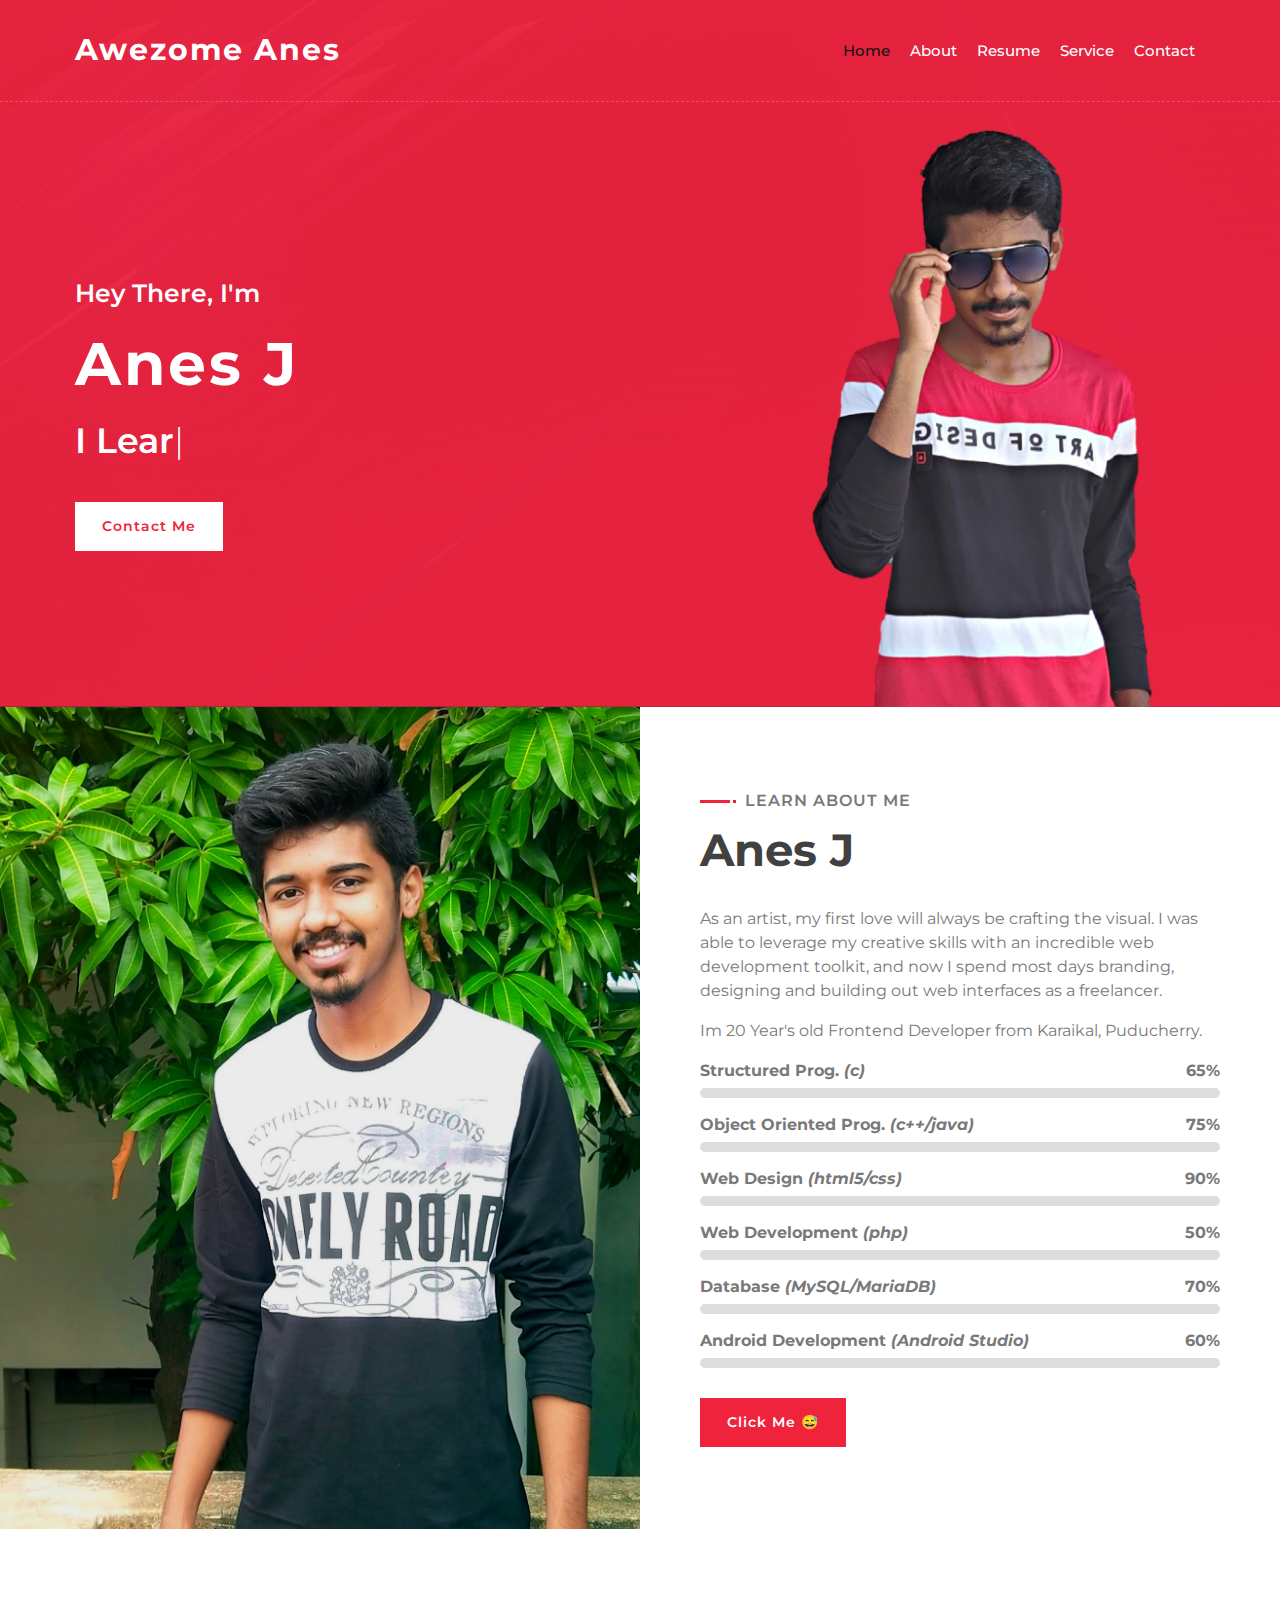
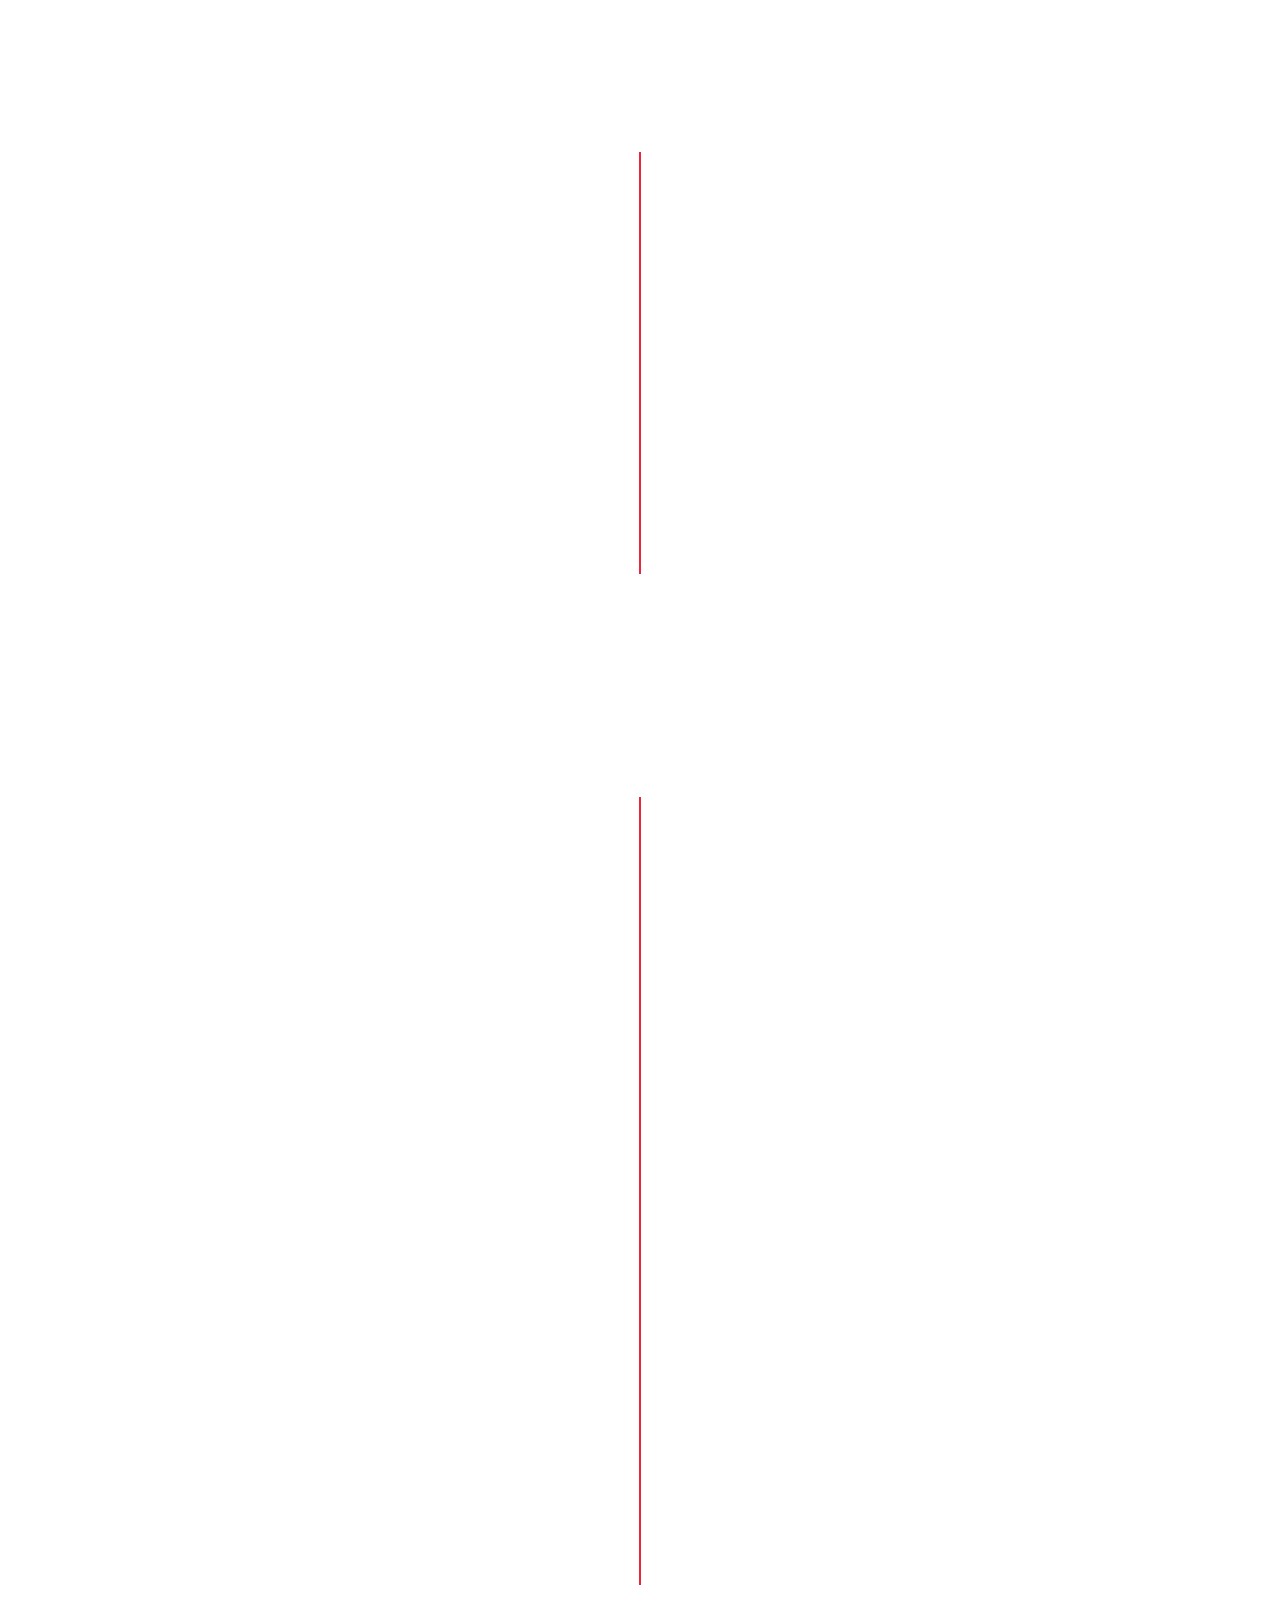
==== index.html @ 8fc1c8f7 "Add files via upload" ====
<!DOCTYPE html>
<html lang="en">
    <head>
        <meta charset="utf-8">
        <title>Anes J - PORTFOLIO WEBSITE</title>
        <meta content="width=device-width, initial-scale=1.0" name="viewport">
        <meta content="Free Website Template" name="keywords">
        <meta content="Free Website Template" name="description">

        <!-- Favicon -->
        <link href="img/favicon.ico" rel="icon">

        <!-- Google Font -->
        <link href="https://fonts.googleapis.com/css2?family=Montserrat:wght@300;400;500;600;700&display=swap" rel="stylesheet">

        <!-- CSS Libraries -->
        <link href="https://stackpath.bootstrapcdn.com/bootstrap/4.4.1/css/bootstrap.min.css" rel="stylesheet">
        <link href="https://cdnjs.cloudflare.com/ajax/libs/font-awesome/5.10.0/css/all.min.css" rel="stylesheet">
        <link href="lib/animate/animate.min.css" rel="stylesheet">
        <link href="lib/owlcarousel/assets/owl.carousel.min.css" rel="stylesheet">
        <link href="lib/lightbox/css/lightbox.min.css" rel="stylesheet">

        <!-- Template Stylesheet -->
        <link href="css/style.css" rel="stylesheet">
    </head>

    <body data-spy="scroll" data-target=".navbar" data-offset="51">
        <!-- Nav Bar Start -->
        <div class="navbar navbar-expand-lg bg-light navbar-light">
            <div class="container-fluid">
                <a href="index.html" class="navbar-brand">Awezome Anes</a>
                <button type="button" class="navbar-toggler" data-toggle="collapse" data-target="#navbarCollapse">
                    <span class="navbar-toggler-icon"></span>
                </button>

                <div class="collapse navbar-collapse justify-content-between" id="navbarCollapse">
                    <div class="navbar-nav ml-auto">
                        <a href="#home" class="nav-item nav-link active">Home</a>
                        <a href="#about" class="nav-item nav-link">About</a>
                        <a href="#experience" class="nav-item nav-link">Resume</a>
                        <a href="#service" class="nav-item nav-link">Service</a>
                        <a href="#contact" class="nav-item nav-link">Contact</a>
                    </div>
                </div>
            </div>
        </div>
        <!-- Nav Bar End -->


        <!-- Hero Start -->
        <div class="hero" id="home">
            <div class="container-fluid">
                <div class="row align-items-center">
                    <div class="col-sm-12 col-md-6">
                        <div class="hero-content">
                            <div class="hero-text">
                                <p>Hey There, I'm</p>
                                <h1>Anes J</h1>
                                <h2></h2>
                                <div class="typed-text">I Learn Stuff., I Design Stuff., I Code Stuff., I Develop Stuff.</div>
                            </div>
                            <div class="hero-btn">
                                <a class="btn" href="#contact">Contact Me</a>
                            </div>
                        </div>
                    </div>
                    <div class="col-sm-12 col-md-6 d-none d-md-block">
                        <div class="hero-image">
                            <img src="img/hero.png" alt="Hero Image">
                        </div>
                    </div>
                </div>
            </div>
        </div>
        <!-- Hero End -->


        <!-- About Start -->
        <div class="about wow fadeInUp" data-wow-delay="0.1s" id="about">
            <div class="container-fluid">
                <div class="row align-items-center">
                    <div class="col-lg-6">
                        <div class="about-img">
                            <img src="img/about.jpg" alt="Image">
                        </div>
                    </div>
                    <div class="col-lg-6">
                        <div class="about-content">
                            <div class="section-header text-left">
                                <p>Learn About Me</p>
                                <h2>Anes J</h2>
                            </div>
                            <div class="about-text">
                                <p>
                                    As an artist, my first love will always be crafting the visual. I was able to leverage my creative skills with an incredible web development toolkit, and now I spend most days branding, designing and building out web interfaces as a freelancer.
                                </p>
                                <p>Im 20 Year's old Frontend Developer from Karaikal, Puducherry.</p>
                                
                            </div>
                            <div class="skills">
                                <div class="skill-name">
                                    <p><b>Structured Prog. <i>(c)</i></p><p>65%</p></b>
                                </div>
                                <div class="progress">
                                    <div class="progress-bar" role="progressbar" aria-valuenow="65" aria-valuemin="0" aria-valuemax="100"></div>
                                </div>
                                <div class="skill-name">
                                    <p><b>Object Oriented Prog. <i>(c++/java)</i></p><p>75%</p></b>
                                </div>
                                <div class="progress">
                                    <div class="progress-bar" role="progressbar" aria-valuenow="75" aria-valuemin="0" aria-valuemax="100"></div>
                                </div>
                                <div class="skill-name">
                                    <p><b>Web Design <i>(html5/css)</i></p><p>90%</p></b>
                                </div>
                                <div class="progress">
                                    <div class="progress-bar" role="progressbar" aria-valuenow="90" aria-valuemin="0" aria-valuemax="100"></div>
                                </div>
                                <div class="skill-name">
                                    <p><b>Web Development <i>(php)</i></p><p>50%</p></b>
                                </div>
                                <div class="progress">
                                    <div class="progress-bar" role="progressbar" aria-valuenow="50" aria-valuemin="0" aria-valuemax="100"></div>
                                </div>
                                <div class="skill-name">
                                    <p><b>Database <i>(MySQL/MariaDB)</i></p><p>70%</p></b>
                                </div>
                                <div class="progress">
                                    <div class="progress-bar" role="progressbar" aria-valuenow="70" aria-valuemin="0" aria-valuemax="100"></div>
                                </div>
                                <div class="skill-name">
                                    <p><b>Android Development <i>(Android Studio)</i></p><p>60%</p></b>
                                </div>
                                <div class="progress">
                                    <div class="progress-bar" role="progressbar" aria-valuenow="60" aria-valuemin="0" aria-valuemax="100"></div>
                                </div>
                            </div>
                            <a class="btn" href="robot.html" target="_blank">Click Me 😅</a>
                        </div>
                    </div>
                </div>
            </div>
        </div>
        <!-- About End -->
        
         <!-- Experience Start -->
        <div class="experience" id="experience">
            <div class="container">
                <header class="section-header text-center wow zoomIn" data-wow-delay="0.1s">
                    <p>My Resume</p>
                    <h2>Educational Details</h2>
                </header>
                <div class="timeline">
                    <div class="timeline-item left wow slideInLeft" data-wow-delay="0.1s">
                        <div class="timeline-text">
                            <div class="timeline-date">2020 - Present</div>
                            <h2>B.Tech in Computer Science</h2>
                            <h4>PUDUCHERRY TECHNOLOGICAL UNIVERSITY</h4>
                        </div>
                    </div>
                    <div class="timeline-item right wow slideInRight" data-wow-delay="0.1s">
                        <div class="timeline-text">
                            <div class="timeline-date">2017 - 2020</div>
                            <h2>Diploma in Computer Engineering</h2>
                            <h4>KARAIKAL POLYTECHNIC COLLEGE</h4>
                        </div>
                    </div>
                    <div class="timeline-item left wow slideInLeft" data-wow-delay="0.1s">
                        <div class="timeline-text">
                            <div class="timeline-date">2016 - 2017</div>
                            <h2>SSLC</h2>
                            <h4>ST.MARY'S HER. SEC. SCHOOL</h4>
                        </div>
                    </div>
                </div>
            </div>
        </div>
        <!-- Job Experience End -->
        
                 <!-- Experience Start -->
        <div class="experience" id="experience">
            <div class="container">
                <header class="section-header text-center wow zoomIn" data-wow-delay="0.1s">
                    <p>My Projects</p>
                    <h2>Project Details</h2>
                </header>
                <div class="timeline">
                    <div class="timeline-item left wow slideInLeft" data-wow-delay="0.1s">
                        <div class="timeline-text">
                            <div class="timeline-date">2021 - 2021</div>
                            <h2>Online Gaming Website</h2>
                            <h4>During Semester Leave</h4>
                            <p>
                                I Created a simple Online Gaming Website using html and css.<br>
                                <a href="https://anes-awesome.github.io/Online-Gaming-Website/" target="_blank">Click Here to see Website.</a>
                            </p>
                        </div>
                    </div>
                    <div class="timeline-item right wow slideInRight" data-wow-delay="0.1s">
                        <div class="timeline-text">
                            <div class="timeline-date">2020 - 2020</div>
                            <h2>Portfolio Website</h2>
                            <h4>During Lockdown</h4>
                            <p>
                                I Created my first portfolio website during Covid Pandemic.<br>
                                <a href="https://anes-awesome.github.io/My-Webpage/index.html" target="_blank">Click Here to see Website.</a>
                            </p>
                        </div>
                    </div>
                    <div class="timeline-item left wow slideInLeft" data-wow-delay="0.1s">
                        <div class="timeline-text">
                            <div class="timeline-date">2019 - 2020</div>
                            <h2>School Website</h2>
                            <h4>Mini Project</h4>
                            <p>
                                I Created a Simple School Website for my Diploma Mini Project using html and css. 
                            </p>
                        </div>
                    </div>
                    <div class="timeline-item right wow slideInRight" data-wow-delay="0.1s">
                        <div class="timeline-text">
                            <div class="timeline-date">2017 - 2020</div>
                            <h2>SSL Certificate Sign using Blockchain</h2>
                            <h4>At KARAIKAL POLYTECHNIC COLLEGE</h4>
                            <p>
                                Diploma Final year project based on Blockchain
                            </p>
                        </div>
                    </div>
                </div>
            </div>
        </div>
        <!-- Job Experience End -->

        
        <!-- Service Start -->
        <div class="service" id="service">
            <div class="container">
                <div class="section-header text-center wow zoomIn" data-wow-delay="0.1s">
                    <p>I Have Worked in..</p>
                    <h2>Awesome Quality Services</h2>
                </div>
                <div class="row">
                    <div class="col-lg-6 wow fadeInUp" data-wow-delay="0.0s">
                        <div class="service-item">
                            <div class="service-icon">
                                <i class="fa fa-code"></i>
                            </div>
                            <div class="service-text">
                                <h3>C/C++</h3>
                            </div>
                        </div>
                    </div>
                    <div class="col-lg-6 wow fadeInUp" data-wow-delay="0.2s">
                        <div class="service-item">
                            <div class="service-icon">
                                <i class="fab fa-java"></i>
                            </div>
                            <div class="service-text">
                                <h3>Java</h3>
                            </div>
                        </div>
                    </div>
                    <div class="col-lg-6 wow fadeInUp" data-wow-delay="0.2s">
                        <div class="service-item">
                            <div class="service-icon">
                                <i class="fa fa-hashtag"></i>
                            </div>
                            <div class="service-text">
                                <h3>C Sharp</h3>
                            </div>
                        </div>
                    </div>
                    <div class="col-lg-6 wow fadeInUp" data-wow-delay="0.4s">
                        <div class="service-item">
                            <div class="service-icon">
                                <i class="fa fa-database"></i>
                            </div>
                            <div class="service-text">
                                <h3>MySQL</h3>
                            </div>
                        </div>
                    </div>
                    <div class="col-lg-6 wow fadeInUp" data-wow-delay="0.4s">
                        <div class="service-item">
                            <div class="service-icon">
                                <i class="fab fa-android"></i>
                            </div>
                            <div class="service-text">
                                <h3>Android Development</h3>
                            </div>
                        </div>
                    </div>
                    <div class="col-lg-6 wow fadeInUp" data-wow-delay="0.6s">
                        <div class="service-item">
                            <div class="service-icon">
                                <i class="fab fa-html5"></i>
                            </div>
                            <div class="service-text">
                                <h3>Web Development</h3>
                            </div>
                        </div>
                    </div>
                </div>
            </div>
        </div>
        <!-- Service End -->
      
        <!-- Contact Start -->
        <div class="contact wow fadeInUp" data-wow-delay="0.1s" id="contact">
            <div class="container-fluid">
                <div class="container">
                    <div class="row align-items-center">
                        <div class="col-md-4">
                            <div class="map-wrapper">
                                <iframe class="googlemap" src="https://www.google.com/maps/embed?pb=!1m21!1m12!1m3!1d837.8532535887773!2d79.83852133126068!3d10.915434802701553!2m3!1f0!2f0!3f0!3m2!1i1024!2i768!4f13.1!4m6!3e0!4m0!4m3!3m2!1d10.9154507!2d79.83875429999999!5e1!3m2!1sen!2sin!4v1632735201794!5m2!1sen!2sin" width="700" height="400" style="border:0;" allowfullscreen="" loading="lazy"></iframe></div>
                            </div>
                        <div class="col-md-8">
                            <div class="contact-form">
                                <div id="success"></div>
                                <form action="https://formspree.io/f/mjvjzvpr" method="POST" name="sentMessage" id="contactForm" novalidate="novalidate">
                                    <div class="control-group">
                                        <input type="text" class="form-control" id="name" placeholder="Your Name" required="required" data-validation-required-message="Please enter your name" />
                                        <p class="help-block"></p>
                                    </div>
                                    <div class="control-group">
                                        <input type="email" name="_replyto" class="form-control" id="email" placeholder="Your Email" required="required" data-validation-required-message="Please enter your email" />
                                        <p class="help-block"></p>
                                    </div>
                                    <div class="control-group">
                                        <input type="text" class="form-control" id="subject" placeholder="Subject" required="required" data-validation-required-message="Please enter a subject" />
                                        <p class="help-block"></p>
                                    </div>
                                    <div class="control-group">
                                        <textarea class="form-control" name="message" id="message" placeholder="Message" required="required" data-validation-required-message="Please enter your message"></textarea>
                                        <p class="help-block"></p>
                                    </div>
                                    <div>
                                        <button class="btn" type="submit" id="sendMessageButton" onclick="myFunction()">Send Message</button>

                                    </div>
                                </form>
                            </div>
                        </div>
                    </div>
                </div>
            </div>
        </div>
        <!-- Contact End -->

        <!-- Footer Start -->
        <div class="footer wow fadeIn" data-wow-delay="0.3s">
            <div class="container-fluid">
                <div class="container">
                    <div class="footer-info">
                        <h2>Anes J</h2>
                        <h3>Karaikal, Puducherry UT, India</h3>
                        <div class="footer-menu">
                            <p>+91 70948 81039</p>
                            <p>AnesJ.Dev@gmail.com</p>
                        </div>
                        <div class="footer-social">
                            <a href="mailto:anesj.dev@gmail.com"><i class="fab fa-google"></i></a>
                            <a href="https://www.instagram.com/_awesome_anas_/?hl=en"><i class="fab fa-instagram"></i></a>
                            <a href="https://www.linkedin.com/in/anes-j-1259301a7/"><i class="fab fa-linkedin-in"></i></a>
                            <a href="https://github.com/anes-awesome"><i class="fab fa-github"></i></a>
                            <br>
                            <br>
                            <br>
                        </div>
                    </div>
                </div>
            </div>
        </div>
        <!-- Footer End -->
        
        
        <!-- Back to top button -->
        <a href="#" class="btn back-to-top"><i class="fa fa-chevron-up"></i></a>
        
        
        <!-- Pre Loader -->
        <div id="loader" class="show">
            <div class="loader"></div>
        </div>

        
        <!-- JavaScript Libraries -->
        <script src="https://code.jquery.com/jquery-3.4.1.min.js"></script>
        <script src="https://stackpath.bootstrapcdn.com/bootstrap/4.4.1/js/bootstrap.bundle.min.js"></script>
        <script src="lib/easing/easing.min.js"></script>
        <script src="lib/wow/wow.min.js"></script>
        <script src="lib/waypoints/waypoints.min.js"></script>
        <script src="lib/typed/typed.min.js"></script>
        <script src="lib/owlcarousel/owl.carousel.min.js"></script>
        <script src="lib/isotope/isotope.pkgd.min.js"></script>
        <script src="lib/lightbox/js/lightbox.min.js"></script>
        
        <!-- Contact Javascript File -->
        <script src="mail/jqBootstrapValidation.min.js"></script>
        <script src="mail/contact.js"></script>

        <!-- Template Javascript -->
        <script src="js/main.js"></script>

        <!-- Chatbot Javascript -->
        <script type='text/javascript'>
        (function(I, L, T, i, c, k, s) {if(I.iticks) return;I.iticks = {host:c, settings:s, clientId:k, cdn:L, queue:[]};var h = T.head || T.documentElement;var e = T.createElement(i);var l = I.location;e.async = true;e.src = (L||c)+'/client/inject-v2.min.js';h.insertBefore(e, h.firstChild);I.iticks.call = function(a, b) {I.iticks.queue.push([a, b]);};})(window, 'https://cdn.intelliticks.com/prod/common', document, 'script', 'https://app.intelliticks.com', 'Mnft92Z3Lfpn2cMKW_c', {});
        </script>


        <script>
            function myFunction() {
                alert("Form Submitted Successfully...;)");
            }
        </script>
                    
    </body>
</html>
---- css/style.css ----
/*******************************/
/********* General CSS *********/
/*******************************/
body {
    color: #797979;
    background: #ffffff;
    font-family: 'Montserrat', sans-serif;
}

h1,
h2, 
h3, 
h4,
h5, 
h6 {
    color: #414141;
}

a {
    color: #313131;
    transition: .3s;
}

a:hover,
a:active,
a:focus {
    color: #EF233C;
    outline: none;
    text-decoration: none;
}

.btn:focus,
.form-control:focus {
    box-shadow: none;
}

.container-fluid {
    max-width: 1366px;
}

.btn {
    padding: 12px 25px;
    font-size: 14px;
    font-weight: 600;
    letter-spacing: 1px;
    color: #ffffff;
    background: #EF233C;
    border: 2px solid transparent;
    border-radius: 0;
    box-shadow: inset 0 0 0 50px #EF233C;
    transition: ease-out 0.3s;
    -webkit-transition: ease-out 0.3s;
    -moz-transition: ease-out 0.3s;
}

.btn:hover {
    color: #EF233C;
    background: transparent;
    box-shadow: inset 0 0 0 0 #EF233C;
    border-color: #EF233C;
}

#loader {
    position: fixed;
    top: 0;
    right: 0;
    bottom: 0;
    left: 0;
    display: flex;
    align-items: center;
    justify-content: center;
    background: #ffffff;
    opacity: 0;
    visibility: hidden;
    -webkit-transition: opacity .3s ease-out, visibility 0s linear .3s;
    -o-transition: opacity .3s ease-out, visibility 0s linear .3s;
    transition: opacity .3s ease-out, visibility 0s linear .3s;
    z-index: 999;
}

#loader.show {
    -webkit-transition: opacity .6s ease-out, visibility 0s linear 0s;
    -o-transition: opacity .6s ease-out, visibility 0s linear 0s;
    transition: opacity .6s ease-out, visibility 0s linear 0s;
    visibility: visible;
    opacity: 1;
}

#loader .loader {
    position: relative;
    width: 45px;
    height: 45px;
    border: 5px solid #dddddd;
    border-top: 5px solid #EF233C;
    border-radius: 50%;
    -webkit-animation: spin 2s linear infinite;
    animation: spin 2s linear infinite;
}

@-webkit-keyframes spin {
    0% { -webkit-transform: rotate(0deg); }
    100% { -webkit-transform: rotate(360deg); }
}

@keyframes spin {
    0% { transform: rotate(0deg); }
    100% { transform: rotate(360deg); }
}

.back-to-top {
    position: fixed;
    display: none;
    width: 44px;
    height: 44px;
    padding: 8px 0;
    text-align: center;
    line-height: 1;
    font-size: 22px;
    right: 15px;
    bottom: 15px;
    z-index: 9;
}

.back-to-top i {
    color: #ffffff;
}

.back-to-top:hover i {
    color: #414141;
}


/**********************************/
/*********** Nav Bar CSS **********/
/**********************************/
.navbar {
    position: relative;
    transition: .5s;
    z-index: 999;
}

.navbar.nav-sticky {
    position: fixed;
    top: 0;
    width: 100%;
    box-shadow: 0 2px 5px rgba(0, 0, 0, .3);
}

.navbar .navbar-brand {
    margin: 0;
    font-size: 30px;
    line-height: 0px;
    font-weight: 700;
    letter-spacing: 2px;
    transition: .5s;
    
}

.navbar .navbar-brand img {
    max-width: 100%;
    max-height: 40px;
}

.navbar .dropdown-menu {
    margin-top: 0;
    border: 0;
    border-radius: 0;
    background: #f8f9fa;
}

@media (min-width: 992px) {
    .navbar {
        position: absolute;
        width: 100%;
        padding: 30px 60px;
        background: transparent !important;
        border-bottom: 1px dashed rgba(256, 256, 256, .2);
        z-index: 9;
    }
    
    .navbar.nav-sticky {
        padding: 10px 60px;
        background: #ffffff !important;
    }
    
    .navbar .navbar-brand {
        color: #ffffff;
    }
    
    .navbar.nav-sticky .navbar-brand {
        color: #EF233C;
    }

    .navbar-light .navbar-nav .nav-link,
    .navbar-light .navbar-nav .nav-link:focus {
        padding: 10px 10px 8px 10px;
        color: #ffffff;
        font-size: 15px;
        font-weight: 500;
    }
    
    .navbar-light.nav-sticky .navbar-nav .nav-link,
    .navbar-light.nav-sticky .navbar-nav .nav-link:focus {
        color: #414141;
    }

    .navbar-light .navbar-nav .nav-link:hover,
    .navbar-light .navbar-nav .nav-link.active {
        color: #111111;
    }
    
    .navbar-light.nav-sticky .navbar-nav .nav-link:hover,
    .navbar-light.nav-sticky .navbar-nav .nav-link.active {
        color: #EF233C;
    }
}

@media (max-width: 991.98px) {   
    .navbar {
        padding: 15px;
        background: #ffffff !important;
    }
    
    .navbar .navbar-brand {
        color: #EF233C;
    }
    
    .navbar .navbar-nav {
        margin-top: 15px;
    }
    
    .navbar a.nav-link {
        padding: 5px;
    }
    
    .navbar .dropdown-menu {
        box-shadow: none;
    }
}


/*******************************/
/********** Hero CSS ***********/
/*******************************/
.hero {
    position: relative;
    width: 100%;
    margin-bottom: 45px;
    padding: 120px 0 0 0;
    overflow: hidden;
    background: linear-gradient(rgba(239, 35, 60, .95), rgba(239, 35, 60, .95)), url(../img/hero-bg.jpg);
    background-position: center;
    background-repeat: no-repeat;
    background-size: cover;
}

.hero .container-fluid {
    padding: 0;
}

.hero .hero-image {
    position: relative;
    text-align: right;
    padding-right: 75px;
}

.hero .hero-image img {
    max-width: 80%;
    max-height: 80%;
}

.hero .hero-content {
    position: relative;
    padding-left: 75px;
    display: flex;
    align-items: flex-start;
    justify-content: center;
    flex-direction: column;
}

.hero .hero-text p {
    color: #ffffff;
    font-size: 25px;
    font-weight: 600;
    margin-bottom: 15px;
}

.hero .hero-text h1 {
    color: #ffffff;
    font-size: 60px;
    font-weight: 700;
    letter-spacing: 3px;
    margin-bottom: 15px;
}

.hero .hero-text h2 {
    display: inline-block;
    margin: 0;
    height: 35px;
    color: #ffffff;
    font-size: 35px;
    font-weight: 600;
}

.hero .hero-text .typed-text {
    display: none;
}

.hero .hero-text .typed-cursor {
    font-size: 35px;
    font-weight: 300;
    color: #ffffff;
}

.hero .hero-btn .btn {
    margin-top: 35px;
    color: #EF233C;
    background: #ffffff;
    box-shadow: inset 0 0 0 50px #ffffff;
}

.hero .hero-btn .btn:hover {
    color: #ffffff;
    background: transparent;
    box-shadow: inset 0 0 0 0 #ffffff;
    border-color: #ffffff;
}

.hero .hero-btn .btn:first-child {
    margin-right: 10px;
}

@media (max-width: 991.98px) {
    .hero {
        padding-top: 60px;
    }
    
    .hero .hero-content {
        padding: 0 15px;
    }
    
    .hero .hero-text p {
        font-size: 20px;
    }
    
    .hero .hero-text h1 {
        font-size: 45px;
    }
    
    .hero .hero-text h2 {
        font-size: 25px;
        height: 25px;
    }
    
    .hero .hero-btn .btn {
        padding: 12px 30px;
        letter-spacing: 1px;
    }
}

@media (max-width: 767.98px) {
    .hero {
        padding-top: 60px;
        padding-bottom: 60px;
    }
    
    .hero,
    .hero .hero-text,
    .hero .hero-btn {
        width: 100%;
        text-align: center;
    }
    
    .hero .hero-text p {
        font-size: 18px;
    }
    
    .hero .hero-text h1 {
        font-size: 35px;
    }
    
    .hero .hero-text h2 {
        font-size: 22px;
        height: 22px;
    }
    
    .hero .hero-btn .btn {
        padding: 10px 15px;
        letter-spacing: 1px;
    }
}

@media (max-width: 575.98px) {
    .hero .hero-text p {
        font-size: 16px;
    }
    
    .hero .hero-text h1 {
        font-size: 30px;
    }
    
    .hero .hero-text h2 {
        font-size: 18px;
        height: 18px;
    }
    
    .hero .hero-btn .btn {
        padding: 8px 10px;
        letter-spacing: 0;
    }
}


/*******************************/
/******* Section Header ********/
/*******************************/
.section-header {
    position: relative;
    margin-bottom: 45px;
}

.section-header p {
    display: inline-block;
    margin: 0 30px;
    margin-bottom: 10px;
    padding-left: 15px;
    position: relative;
    font-size: 16px;
    font-weight: 600;
    letter-spacing: 1px;
    text-transform: uppercase;
    background: #ffffff;
}

.section-header p::before {
    position: absolute;
    content: "";
    height: 3px;
    top: 11px;
    right: 0;
    left: -30px;
    background: #EF233C;
    z-index: -1;
}

.section-header p::after {
    position: absolute;
    content: "";
    width: 3px;
    height: 3px;
    top: 11px;
    left: 3px;
    background: #EF233C;
    z-index: 1;
}

.section-header h2 {
    margin: 0;
    position: relative;
    font-size: 45px;
    font-weight: 700;
}

@media (max-width: 767.98px) {
    .section-header h2 {
        font-size: 30px;
    }
}


/*******************************/
/********** About CSS **********/
/*******************************/
.about {
    position: relative;
    width: 100%;
    margin: -45px 0 45px 0;
}

.about .col-lg-6 {
    padding: 0;
}

.about .section-header {
    margin-bottom: 30px;
}

.about .about-img {
    position: relative;
    height: 100%;
}

.about .about-img img {
    position: relative;
    width: 100%;
    height: 100%;
    object-fit: cover;
}

.about .about-content {
    padding: 0 60px;
}

.about .about-text p {
    font-size: 16px;
}

.about .skills {
    margin-bottom: 30px;
}

.about .skill-name {
    margin-top: 15px;
}

.about .skill-name p {
    display: inline-block;
    margin-bottom: 5px;
    font-size: 16px;
    font-weight: 400;
}

.about .skill-name p:last-child {
    float: right;
}

.about .progress {
    height: 10px;
    border-radius: 10px;
    background: #dddddd;
}

.about .progress .progress-bar {
    width: 0px;
    background: #EF233C;
    border-radius: 10px;
    transition: 2s;
}

.about .about-text a.btn {
    margin-top: 15px;
}

@media (max-width: 991.98px) {
    .about .about-content {
        padding: 45px 15px 0 15px;
    }
}


/*******************************/
/******* Experience CSS ********/
/*******************************/
.experience {
    position: relative;
    padding: 45px 0 15px 0;
}

.experience .timeline {
    position: relative;
    width: 100%;
}

.experience .timeline::after {
    content: '';
    position: absolute;
    width: 2px;
    background: #EF233C;
    top: 0;
    bottom: 0;
    left: 50%;
    margin-left: -1px;
}

.experience .timeline .timeline-item {
    position: relative;
    background: inherit;
    width: 50%;
    margin-bottom: 30px;
}

.experience .timeline .timeline-item.left {
    left: 0;
    padding-right: 30px;
}

.experience .timeline .timeline-item.right {
    left: 50%;
    padding-left: 30px;
}

.experience .timeline .timeline-item::after {
    content: '';
    position: absolute;
    width: 16px;
    height: 16px;
    top: 48px;
    right: -8px;
    background: #ffffff;
    border: 2px solid #EF233C;
    border-radius: 16px;
    z-index: 1;
}

.experience .timeline .timeline-item.right::after {
    left: -8px;
}

.experience .timeline .timeline-item::before {
  content: '';
  position: absolute;
  width: 0;
  height: 0;
  top: 46px;
  right: 10px;
  z-index: 1;
  border: 10px solid;
  border-color: transparent transparent transparent #dddddd;
}

.experience .timeline .timeline-item.right::before {
  left: 10px;
  border-color: transparent #dddddd transparent transparent;
}

.experience .timeline .timeline-date {
    position: absolute;
    width: 100%;
    top: 44px;
    font-size: 16px;
    font-weight: 600;
    color: #EF233C;
    text-transform: uppercase;
    letter-spacing: 1px;
    z-index: 1;
}

.experience .timeline .timeline-item.left .timeline-date {
    text-align: left;
    left: calc(100% + 55px);
}

.experience .timeline .timeline-item.right .timeline-date {
    text-align: right;
    right: calc(100% + 55px);
}

.experience .timeline .timeline-text {
    padding: 30px;
    background: #ffffff;
    position: relative;
    border-right: 5px solid #dddddd;
    box-shadow: 0 0 60px rgba(0, 0, 0, .08);
}

.experience .timeline .timeline-item.right .timeline-text {
    border-right: none;
    border-left: 5px solid #dddddd;
}

.experience .timeline .timeline-text h2 {
    margin: 0 0 5px 0;
    font-size: 22px;
    font-weight: 600;
}

.experience .timeline .timeline-text h4 {
    margin: 0 0 10px 0;
    font-size: 16px;
    font-style: italic;
    font-weight: 400;
}

.experience .timeline .timeline-text p {
    margin: 0;
    font-size: 16px;
}

@media (max-width: 767.98px) {
    .experience .timeline::after {
        left: 8px;
    }

    .experience .timeline .timeline-item {
        width: 100%;
        padding-left: 38px;
    }
    
    .experience .timeline .timeline-item.left {
        padding-right: 0;
    }
    
    .experience .timeline .timeline-item.right {
        left: 0%;
        padding-left: 38px;
    }

    .experience .timeline .timeline-item.left::after, 
    .experience .timeline .timeline-item.right::after {
        left: 0;
    }
    
    .experience .timeline .timeline-item.left::before,
    .experience .timeline .timeline-item.right::before {
        left: 18px;
        border-color: transparent #dddddd transparent transparent;
    }
    
    .experience .timeline .timeline-item.left .timeline-date,
    .experience .timeline .timeline-item.right .timeline-date {
        position: relative;
        top: 0;
        right: auto;
        left: 0;
        text-align: left;
        margin-bottom: 10px;
    }
    
    .experience .timeline .timeline-item.left .timeline-text,
    .experience .timeline .timeline-item.right .timeline-text {
        border-right: none;
        border-left: 5px solid #dddddd;
    }
}


/*******************************/
/********* Service CSS *********/
/*******************************/
.service {
    position: relative;
    width: 100%;
    padding: 45px 0 15px 0;
}

.service .service-item {
    position: relative;
    margin-bottom: 30px;
    display: flex;
    align-items: center;
    box-shadow: inset 0 0 0 0 transparent;
    transition: ease-out 0.5s;
}

.service .service-item:hover {
    box-shadow: inset 800px 0 0 0 #EF233C;
}

.service .service-icon {
    position: relative;
    width: 150px;
    min-height: 150px;
    display: flex;
    align-items: center;
    justify-content: center;
    border: 1px solid #EF233C;
    background: #ffffff;
}

.service .service-icon i {
    position: relative;
    font-size: 60px;
    color: #EF233C;
    transition: .3s;
}

.service .service-item:hover i {
    font-size: 75px;
}

.service .service-text {
    position: relative;
    width: calc(100% - 120px);
    padding: 0 30px;
}

.service .service-text h3 {
    margin-bottom: 10px;
    font-size: 20px;
    font-weight: 600;
    transition: 1s;
}

.service .service-text p {
    margin: 0;
    font-size: 16px;
    transition: 1s;
}

.service .service-item:hover .service-text h3,
.service .service-item:hover .service-text p {
    color: #ffffff;
}

@media (max-width: 575.98px) {
    .service .service-text h3 {
        font-size: 16px;
        margin-bottom: 5px;
    }
    
    .service .service-text p {
        font-size: 14px;
    }
}


/*******************************/
/********* Banner CSS **********/
/*******************************/
.banner {
    position: relative;
    width: 100%;
    margin: 45px 0;
    padding: 90px 0;
    background: #ffffff;
}

.banner .container {
    max-width: 750px;
    text-align: center;
}

.banner .section-header {
    margin-bottom: 20px;
}

.banner .section-header p {
    color: #414141;
    background: transparent;
}

.banner .section-header p::after {
    display: none;
}

.banner .section-header h2 {
    color: #ffffff;
}

.banner .section-header h2 span {
    color: #414141;
    font-size: 50px;
}

.banner .banner-text p {
    font-size: 18px;
    color: #ffffff;
}

.banner .banner-text .btn {
    margin-top: 15px;
    color: #EF233C;
    background: #ffffff;
    box-shadow: inset 0 0 0 50px #ffffff;
}

.banner .banner-text .btn:hover {
    color: #ffffff;
    background: transparent;
    box-shadow: inset 0 0 0 0 #ffffff;
    border-color: #ffffff;
}


/*******************************/
/********* Contact CSS *********/
/*******************************/
.contact {
    position: relative;
    width: 100%;
    margin: 45px 0;
    background: #EF233C;
}

.contact .container-fluid {
    background: left center no-repeat;
    background-size: contain;
}

.map-wrapper{
    max-width: 700px;
    padding-top: 90px;
    padding-bottom: 90px;
}

.googlemap{
    width: 100%;
}

.contact .contact-form {
    position: relative;
    padding: 90px 90px 90px 45px;
    background: #EF233C;
}

.contact .contact-form input {
    color: #ffffff;
    padding: 15px 0;
    background: none;
    border-radius: 0;
    border: none;
    border-bottom: 1px solid rgba(256, 256, 256, .5);
}

.contact .contact-form textarea {
    color: #ffffff;
    height: 90px;
    padding: 15px 0;
    background: none;
    border-radius: 0;
    border: none;
    border-bottom: 1px solid rgba(256, 256, 256, .5);
}

.contact .contact-form .form-control::placeholder {
    color: #ffffff;
    opacity: 1;
}

.contact .contact-form .form-control:-ms-input-placeholder,
.contact .contact-form .form-control::-ms-input-placeholder {
    color: #ffffff;
}

.contact .contact-form .btn {
    margin-top: 35px;
    color: #EF233C;
    background: #ffffff;
    box-shadow: inset 0 0 0 50px #ffffff;
}

.contact .contact-form .btn:hover {
    color: #ffffff;
    background: transparent;
    box-shadow: inset 0 0 0 0 #ffffff;
    border-color: #ffffff;
}

.contact .help-block ul {
    margin: 0;
    padding: 0;
    list-style-type: none;
    font-size: 14px;
    font-style: italic;
    color: #ffffff;
}

@media (max-width: 767.98px) {
    .contact .container-fluid {
        background: none;
    }
    
    .contact .contact-form {
        padding: 90px 0;
    }
}


/*******************************/
/********* Footer CSS **********/
/*******************************/
.footer {
    position: relative;
    margin-top: 45px;
    background: #EF233C;
}

.footer .container-fluid {
    padding: 60px 0 0 0;
}

.footer .footer-info {
    position: relative;
    width: 100%;
    text-align: center;
}

.footer .footer-info h2 {
    margin-bottom: 20px;
    font-size: 30px;
    font-weight: 700;
    color: #ffffff;
}

.footer .footer-info h3 {
    margin-bottom: 25px;
    font-size: 22px;
    font-weight: 600;
    color: #ffffff;
}

.footer .footer-menu {
    width: 100%;
    justify-content: center;
}

.footer .footer-menu p {
    color: #ffffff;
    font-size: 22px;
    font-weight: 600;
    line-height: 20px;
    padding: 0 15px;;
}

.footer .footer-menu p:last-child {
    border: none;
}

.footer .footer-social {
    position: relative;
    margin-top: 15px;
}

.footer .footer-social a {
    display: inline-block;
}

.footer .footer-social a i {
    margin-right: 15px;
    font-size: 20px;
    color: #ffffff;
    transition: .3s;
}

.footer .footer-social a:last-child i {
    margin: 0;
}

.footer .footer-social a:hover i {
    color: #414141;
}

.footer .copyright {
    position: relative;
    text-align: center;
    margin-top: 30px;
    padding-top: 25px;
    padding-bottom: 25px;
}

.footer .copyright::before {
    position: absolute;
    content: "";
    width: 50%;
    height: 1px;
    top: 0;
    left: 25%;
    background: rgba(256, 256, 256, .2);
}

.footer .copyright p {
    margin: 0;
    color: #ffffff;
}

.footer .copyright .col-md-6:last-child p {
    text-align: right;
}

.footer .copyright p a {
    color: #ffffff;
    font-weight: 600;
}

.footer .copyright p a:hover {
    color: #414141;
}

@media (max-width: 575.98px) {
    .footer .footer-info h2 {
        margin-bottom: 20px;
        font-size: 20px;
        font-weight: 600;
    }

    .footer .footer-info h3 {
        margin-bottom: 20px;
        font-size: 16px;
    }

    .footer .footer-menu p {
        font-size: 16px;
        line-height: 16px;
        padding: 0 5px;
    }
}
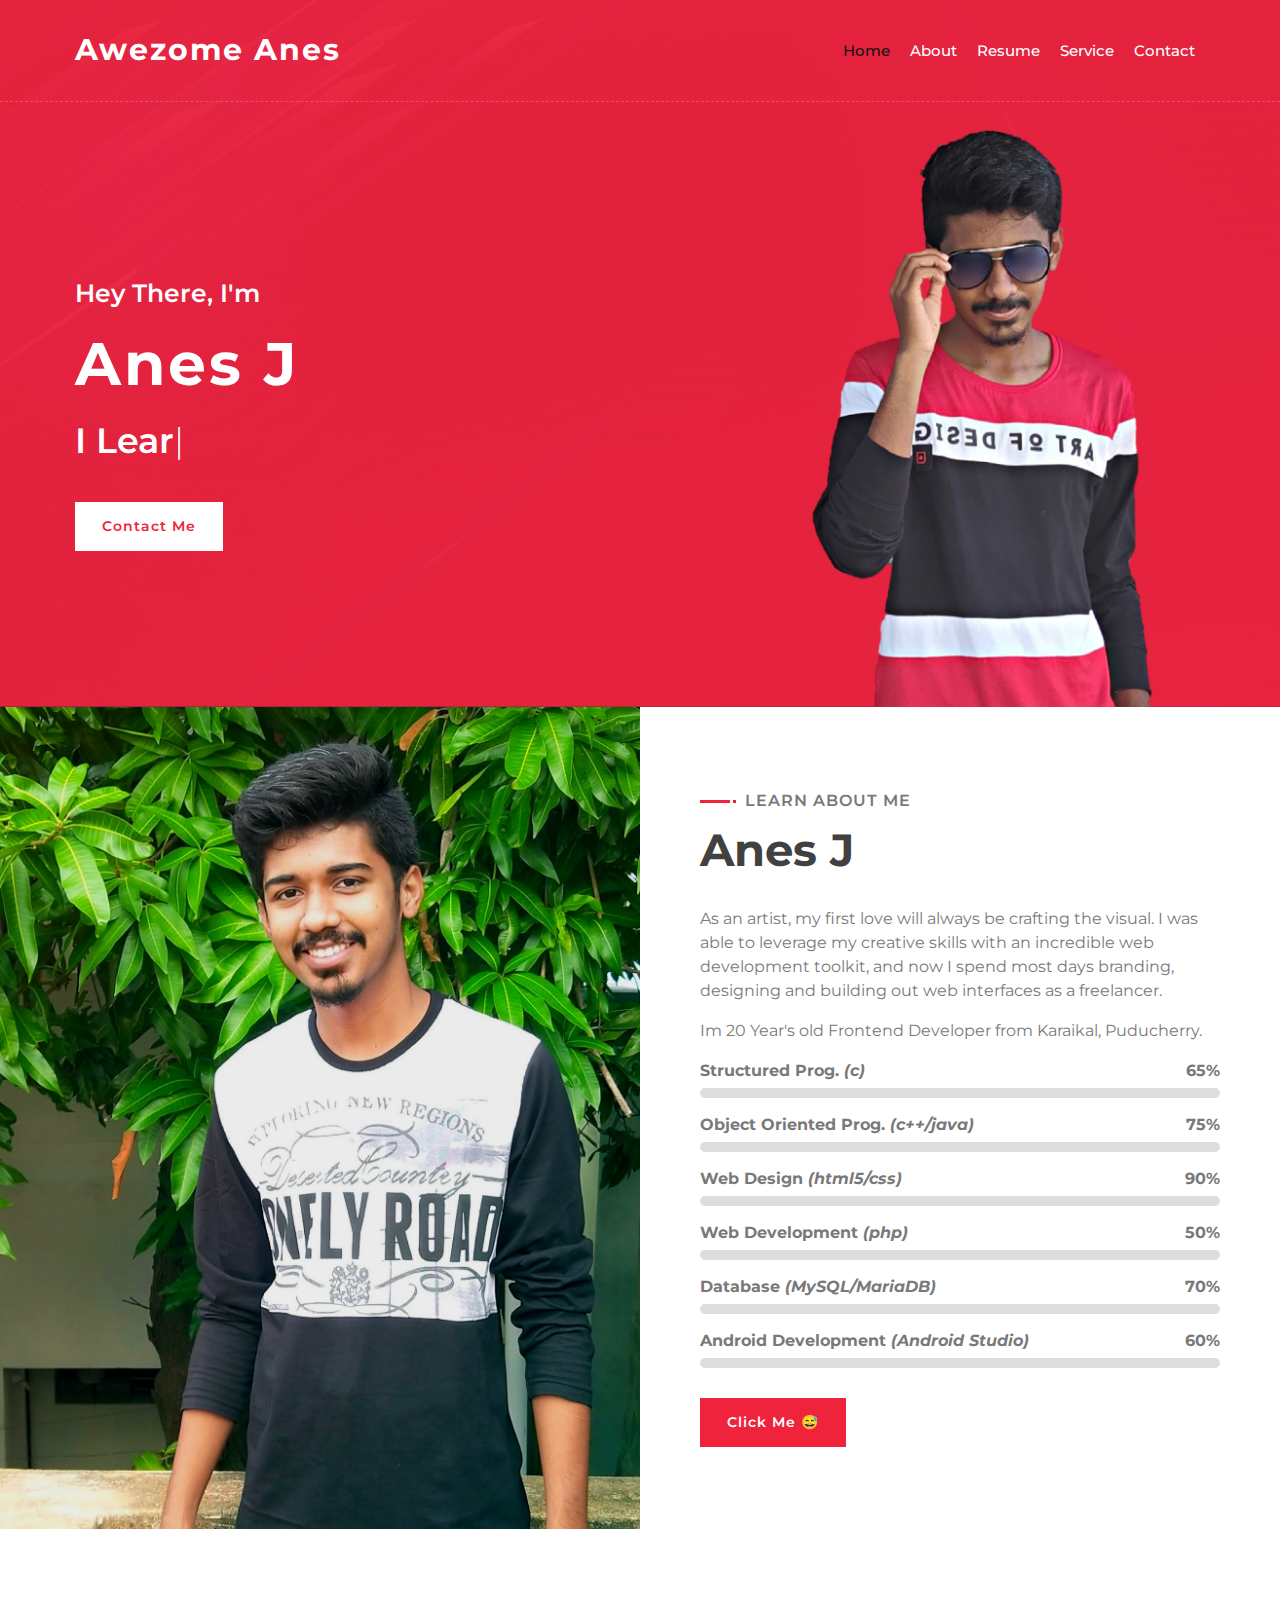
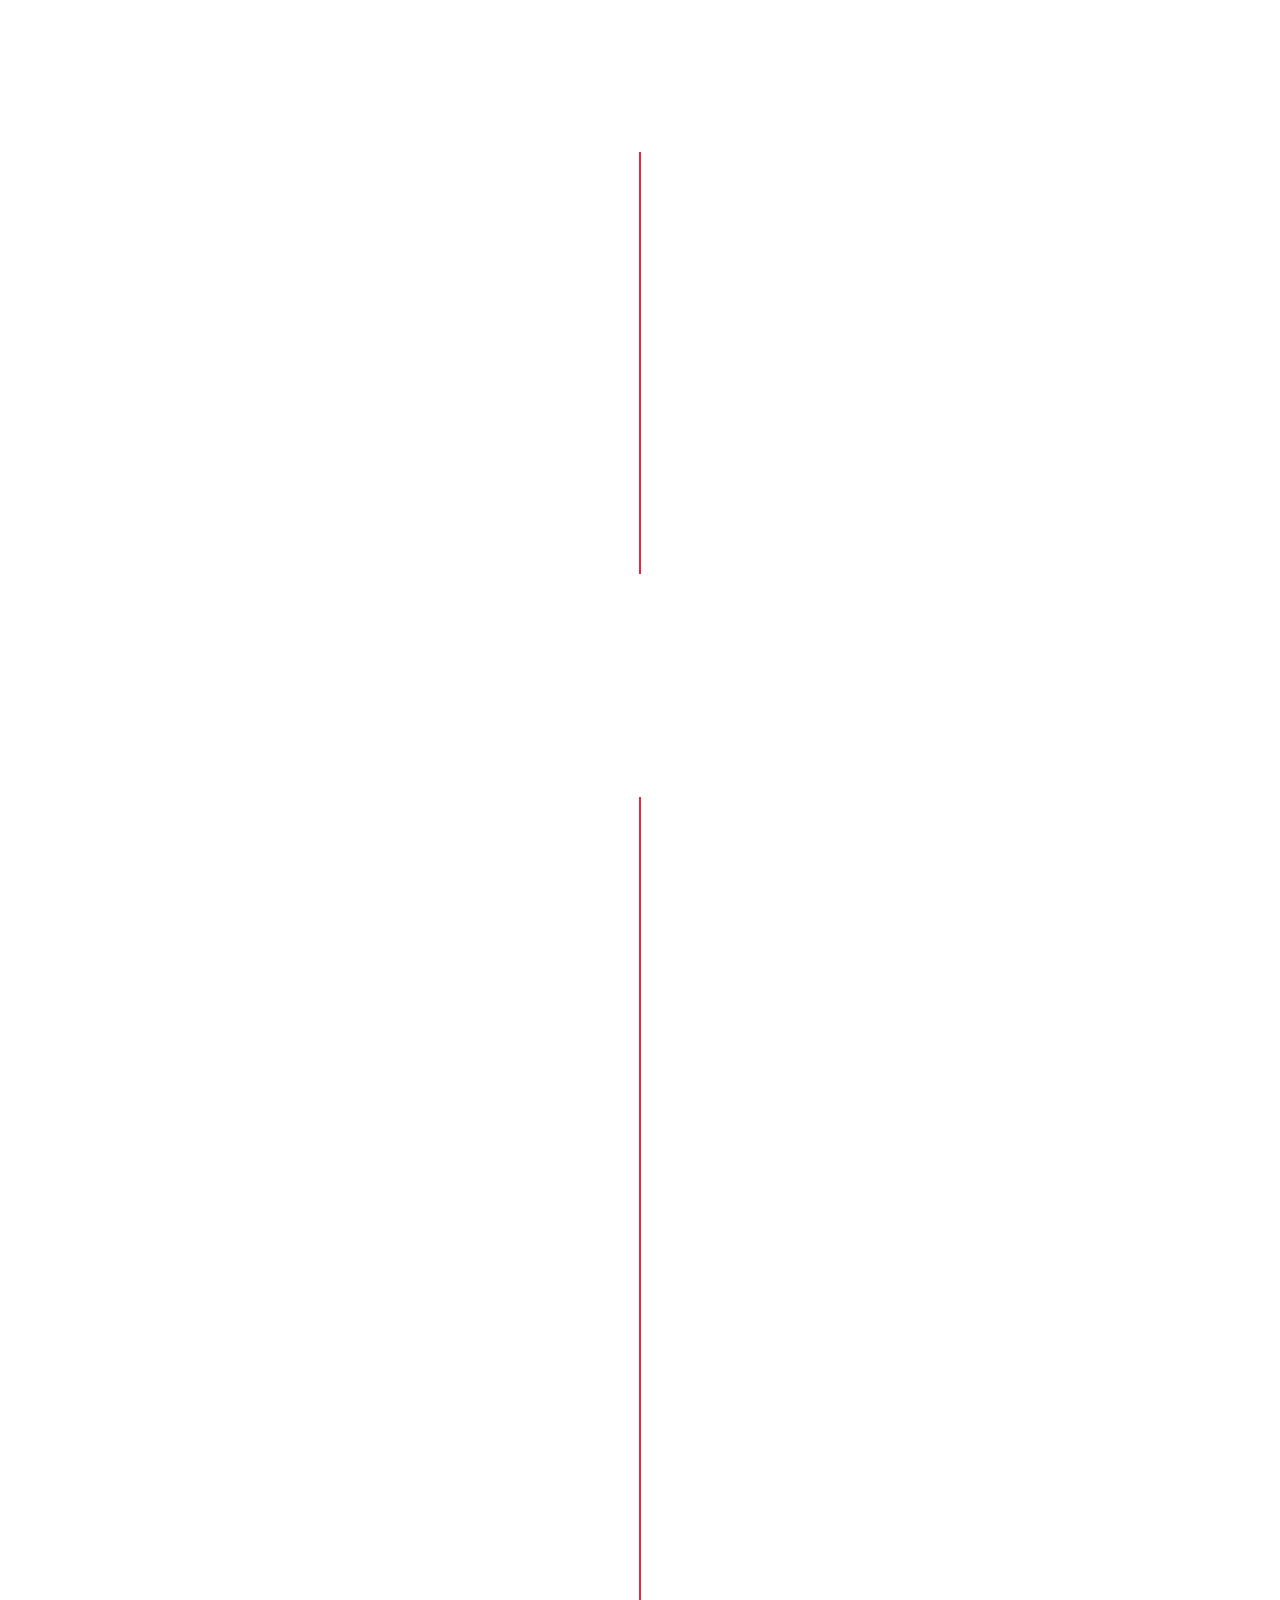
==== commit 95f1432c: "Add files via upload" ====
--- a/index.html
+++ b/index.html
@@ -185,6 +185,17 @@
                     <h2>Project Details</h2>
                 </header>
                 <div class="timeline">
+                    <div class="timeline-item right wow slideInRight" data-wow-delay="0.1s">
+                        <div class="timeline-text">
+                            <div class="timeline-date">2021 - 2021</div>
+                            <h2>Diary with AES</h2>
+                            <h4>Android Project</h4>
+                            <p>
+                                A Secure Digital Diary with Advanced Encryption Standard<br>
+                                <a href="./asset/diary.apk" target="_blank">Click Here to Download the Application</a>
+                            </p>
+                        </div>
+                    </div>
                     <div class="timeline-item left wow slideInLeft" data-wow-delay="0.1s">
                         <div class="timeline-text">
                             <div class="timeline-date">2021 - 2021</div>
@@ -218,6 +229,16 @@
                         </div>
                     </div>
                     <div class="timeline-item right wow slideInRight" data-wow-delay="0.1s">
+                        <div class="timeline-text">
+                            <div class="timeline-date">2021 - 2021</div>
+                            <h2>Railway Reservation Windows Application</h2>
+                            <h4>.Net Project</h4>
+                            <p>
+                                A Railway Reservation Windows Application using .Net and C# 
+                            </p>
+                        </div>
+                    </div>
+                    <div class="timeline-item left wow slideInLeft" data-wow-delay="0.1s">
                         <div class="timeline-text">
                             <div class="timeline-date">2017 - 2020</div>
                             <h2>SSL Certificate Sign using Blockchain</h2>
